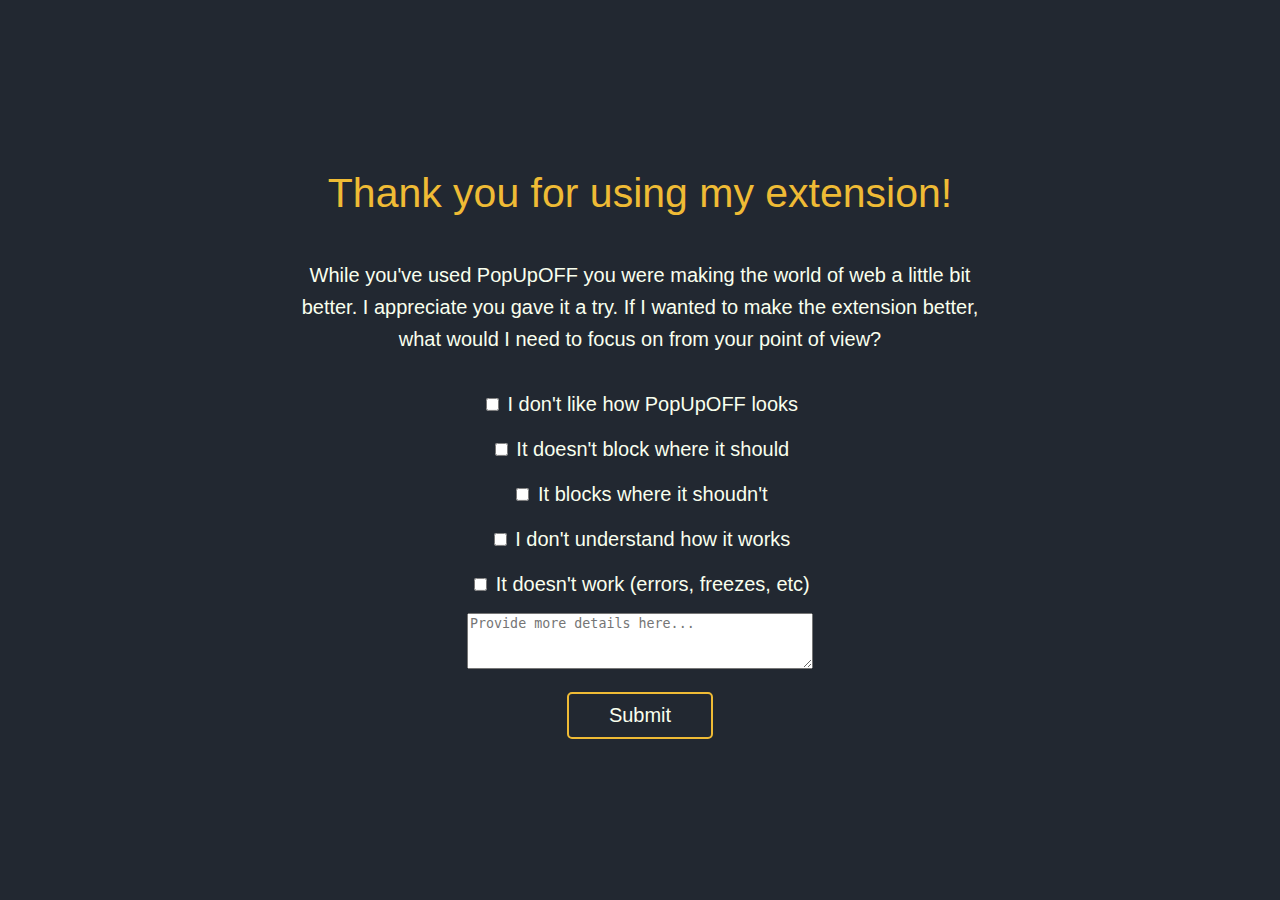
==== pages/delete.html @ 9b5b0250 "new page" ====
<!DOCTYPE html>
<html lang="en">
<head>
	<meta charset="UTF-8">
	<meta name="viewport" content="width=device-width, initial-scale=1.0">
	<meta name="Description" content="Non-comercial and open-source browser extension. Removes popups, overlays, cookie and 'please, disable adBlock' notifications.">

	<meta property="og:title" content="PopUpOFF - Free browser extension that eliminates all sorts of overlays." />
	<meta property="og:type" content="product" />
	<meta property="og:image" content="../images/logofull.png" />
	<meta property="og:url" content="https://romanisthere.github.io/PopUpOFF-Website/index.html" />
	<meta property="og:description" content="Non-comercial and open-source browser extension. Removes popups, overlays, cookie and 'please, disable adBlock' notifications. I made it for myself. Enjoy the original look of the internet."/>

	<link rel="shortcut icon" type="image/png" href="../logo32.png"/>

	<link rel="stylesheet" href="../css/base.css">
	<link rel="stylesheet" href="../css/main.css">
	<link rel="stylesheet" href="../css/main-non-crit.css" media="print" onload="this.media='all'">
	<link rel="stylesheet" href="../css/delete.css">

	<script defer src="../js/delete.js"></script>

	<title>Thank you for using PopUpOFF.</title>
</head>
<body>
	<section class="quiz">
		<header class="text">
			<h1 class="text__header">
				Thank you for using my extension!
			</h1>
			<div class="text__content">
				While you've used PopUpOFF you were making the world of web a little bit better. I appreciate you gave it a try. If I wanted to make the extension better, what would I need to focus on from your point of view?
			</div>
		</header>

		<form class="form" action="#">
			<div class="form__grp">
				<input class="form__inp" type="checkbox" id="option1" name="option1" value="Design">
				<label class="form__label" for="option1">I don't like how PopUpOFF looks</label>
			</div>
			<div class="form__grp">
				<input class="form__inp" type="checkbox" id="option2" name="option2" value="Should_block">
				<label class="form__label" for="option2">It doesn't block where it should</label>
			</div>
			<div class="form__grp">
				<input class="form__inp" type="checkbox" id="option3" name="option3" value="Should_not_block">
				<label class="form__label" for="option3">It blocks where it shoudn't</label>
			</div>
			<div class="form__grp">
				<input class="form__inp" type="checkbox" id="option4" name="option4" value="Do_not_understand">
				<label class="form__label" for="option4">I don't understand how it works</label>
			</div>
			<div class="form__grp">
				<input class="form__inp" type="checkbox" id="option5" name="option5" value="Should_not_block">
				<label class="form__label" for="option5">It doesn't work (errors, freezes, etc)</label>
			</div>
			<div class="form__grp">
				<textarea class="form__area" name="clarification" placeholder="Provide more details here..."></textarea>
			</div>
			<button class="form__btn">Submit</button>
		</form>
	</section>
</body>
</html>
---- css/base.css ----
body,html{position:relative;overflow:hidden;width:100%;height:100%;background-color:#222831;color:#f9ffee;padding:0;margin:0;font-family:-apple-system,BlinkMacSystemFont,"Segoe UI",Roboto,Oxygen-Sans,Ubuntu,Cantarell,"Helvetica Neue",sans-serif;line-height:1.59;font-weight:300;font-size:18px;-webkit-tap-highlight-color:transparent}figure,h1,h2,h3,h4,p{margin:0}a{display:block;color:#ccc;color:#f9ffee;text-decoration:none;transition:all ease .4s}a:hover{color:#efbb35}li,ul{margin:0;padding:0;list-style:none}.in_text_link{display:inline;text-decoration:underline;text-decoration-color:#efbb35}.col_text{color:#efbb35}.policy{max-width:1000px;margin:0 auto}
---- css/main.css ----
.logo {
    position: absolute;
    right: 40px;
    bottom: 40px;
    width: 200px
}

.top {
    text-align: center;
    position: relative
}

.top__hidden {
    position: absolute;
    z-index: -100;

    height: 0;
    width: 0;
    opacity: 0;
}

.top__bold {
    position: relative;
    display: inline-block;

    padding: 0 40px;

    font-size: 130px;
    font-weight: 700;
    color: #efbb35;
    text-transform: uppercase;
    transition: none;
}

.top__text {
    font-size: 30px;
    font-weight: 100;
    color: #efbb35;
    transition: none;

    padding-bottom: 50px;
}

.show.top__text {
    transform: translateY(-90px) scale(2.5, 2.5);
    position: relative;
    z-index: 3
}

.hide.top-interactive_1 {
    opacity: 0
}

.top-interactive_2 {
    position: absolute;

    padding: 40px 0;
    left: 50%;
    transform: translateX(-50%);

    opacity: 0;

    font-size: 80px;
    color: #efbb35;
    transition: none;
}

.show.top-interactive_2 {
    opacity: 1;
    z-index: 2
}

.hide.top-interactive_2 {
    opacity: 0;
    z-index: 1;
    cursor: auto
}

.middle {
    position: relative;
    display: flex;
    flex-wrap: wrap;
    justify-content: center;
    align-items: center
}

.middle__item {
    width: 100%;
    max-height: 40px;
    overflow: hidden;
    text-align: center;
    transition: none;
}

.middle__link {
    font-size: 24px;

    transition: none;
}

.middle__item:not(.opened) .middle__wrap {
    height: 0!important
}

.middle__wrap {
    height: 0;
    overflow: hidden;
    opacity: 0;
    transition: all ease 1.5s
}

.opened .middle__wrap {
    position: relative;
    z-index: 2;

    opacity: 1;
}

.condition .middle__item:not(.opened) {
    max-height: 0;
    opacity: 0
}

.middle__item:not(.opened) .middle__video {
    width: 0;
}

.middle__close {
    opacity: 0;
    transition: opacity ease .5s .5s, color ease 1s
}

.opened .middle__close {
    opacity: 1;
    color: #efbb35
}

.middle__close-pad_top {
    margin-top: 30px
}

.cont_wr {
    display: flex;
    justify-content: space-around;
    flex-wrap: wrap
}

.cont_wr__image {
    display: block
}

.cont_wr__item {
    width: 100%
}

.cont_wr__img_item {
    width: 25%;
    transition: transform ease 1s;
    display: block;
}

.cont_wr__img_item:hover {
    transform: scale(1.2, 1.2)
}

.cont_wr__item p {
    width: 47%;
    margin: 0 auto 20px
}

.mobile {
    display: none
}

.greeting {
	position: absolute;

	bottom: 20px;
	left: 0;
	right: 0;
	padding: 0 50px;

	text-align: center;

	opacity: 0;
	z-index: -1;
}

.greeting-vis {
	opacity: 1;
	z-index: 1;

	transition: all ease 1s 3s;
}

.greeting-hid {
	opacity: 0;
	z-index: -1;

	transition: all ease 2s;
}

.solo_link{
    display: block;

    padding-bottom: 20px;
}

.store_links__logo{
    height: 60px;
    width: 68px;
}

.popUp {
    position: absolute;
    z-index: -1;
    opacity: 0;
}

.upd-hide {
    display: none;
}

.upd-show {
    display: block;
}

@media screen and (max-width:1601px) {
    .top__text {
        padding-bottom: 20px
    }
    .middle__link.clicked {
        margin-bottom: 20px
    }
    .cont_wr__item p {
        width: 50%;
    }
}

@media screen and (max-width:1439px) {
    .top__bold {
        font-size: 90px
    }
    .top-interactive_2 {
        font-size: 60px;
        padding: 25px 0
    }
    .show.top__text {
        transform: translateY(-84px) scale(2, 2)
    }
    .middle__link {
        font-size: 20px
    }
    .middle__item {
        max-height: 36px
    }
    .middle__close-pad_top {
        margin-top: 20px
    }
    .cont_wr__item p {
        margin-bottom: 14px;
        font-size: 16px
    }
    .popUp__text {
        font-size: 20px
    }
    .middle__video{
    	width: 400px;
    	height: 226px;
    }
}

@media screen and (max-width:1023px) {
    body, html{
    	overflow: initial;
    }
    footer{
    	display: none;
    }
    .middle__item,
    .middle__item:not(.opened) .middle__wrap{
    	max-height: initial;
    	height: auto !important;
    }
    .middle__wrap{
    	opacity: 1;

    	padding-bottom: 20px;
    }
    .cont_wr__item p{
    	width: 100%;
    	padding: 0 20px;

    	-webkit-box-sizing: border-box;
    	-moz-box-sizing: border-box;
    	box-sizing: border-box;
    }
    .middle__close{
    	display: none;
    }
    .top__bold{
    	font-size: 50px;
    }
    .top__text{
    	font-size: 22px;
    }
    .middle__link{
    	text-decoration: underline;
    	font-weight: normal;

    	padding-bottom: 20px;
    }
    .popUp{
    	display: none;
    }
    .cont_wr__image {
        width: 100%;
        height: auto;
    }
    .middle__item:not(.opened) .middle__video {
        width: auto;
    }
}
---- css/main-non-crit.css ----
/*// non critical css for main page //*/
.logo__img {
    width: 100%
}

.logo g>g path {
    transition: all ease .6s
}

.logo:hover g>g path {
    fill: #efbb35
}

.logo:hover g>g:nth-child(3) path {
    fill: #f9ffee
}

.top-interactive_1.hide,
.top-interactive_1:hover,
.top-interactive_2.hide,
.top-interactive_2:hover {
    color: #6bb756
}

.top__text {
    transition: all ease 1.5s 1.8s
}

.top__bold {
    transition: all ease 1.4s;
}

.top-interactive_2 {
    transition: opacity ease 1.5s 1s, color ease 1.4s;
}

.middle__link {
    transition: all ease 1.5s
}

.top__text::selection,
.in_text_link::selection {
    color: #6bb756
}

.top-interactive_1::selection,
.top-interactive_2::selection,
br::selection,
.in_text_link::selection {
    background-color: #333
}

.middle__item {
    transition: all ease 1.5s;
}

.middle__item.opened {
    max-height: 550px
}

.middle__close::selection,
.middle__link::selection {
    color: #6bb756
}

.middle__link.clicked {
    margin-bottom: 40px
}

.opened .middle__close:hover {
    color: #f9ffee
}

.cont_wr__item p::selection {
    color: #efbb35;
    background-color: #222
}

.cont_wr-col{
    color: #efbb35;
}

.cont_wr-col::selection{
    color: #f9ffee;
    background-color: #222
}

.popUp__wrap {
    position: absolute;
    width: 100%;
    max-width: 80%;
    height: 100%;
    max-height: 80%;
    left: 10%;
    right: 10%;
    top: 10%;
    bottom: 10%;
    transform: translateX(130%);
    transition: all ease 1s
}

.show .popUp__wrap {
    transform: none
}

.hide .popUp__wrap {
    transform: translateX(130%)
}

.popUp {
    left: 0;
    right: 0;
    top: 0;
    bottom: 0;
    background-color: rgba(0, 0, 0, .8)
}

.show.popUp {
    opacity: 1;
    z-index: 4;
    transition: opacity ease .4s
}

.hide.popUp {
    opacity: 0;
    transition: opacity ease .4s .6s
}

.popUp__img {
    height: 100%;
    width: 100%;
    object-fit: contain
}

.popUp__close {
    position: absolute;
    width: 40px;
    height: 40px;
    right: 40px;
    top: 5%;
    transform: translateY(-50%)
}

.outer {
    position: relative;
    margin: auto;
    width: 40px;
    cursor: pointer;
    height: 100%
}

.inner {
    width: inherit;
    text-align: center;
    height: 100%
}

.close_label {
    font-size: .8em;
    line-height: 2.7em;
    text-transform: uppercase;
    color: #fff;
    transition: all .3s ease-in;
    opacity: 0;
    cursor: pointer
}

.inner:after,
.inner:before {
    position: absolute;
    content: '';
    height: 1px;
    width: inherit;
    background: #efbb35;
    left: 0;
    transition: all .3s ease-in
}

.inner:before {
    top: 50%;
    transform: rotate(45deg)
}

.inner:after {
    bottom: 50%;
    transform: rotate(-45deg)
}

.outer:hover .close_label {
    opacity: 1
}

.outer:hover .inner:after,
.outer:hover .inner:before {
    transform: rotate(0)
}

.outer:hover .inner:before {
    top: 0
}

.outer:hover .inner:after {
    bottom: 0
}

.popUp__text {
    position: absolute;
    display: flex;
    justify-content: center;
    align-items: center;
    text-align: center;
    top: 0;
    left: 10%;
    right: 10%;
    bottom: 90%;
    font-size: 26px;
    opacity: 0
}

.close_label::selection {
    color: #6bb756
}

.cont_wr__image::selection {
    background-color: #333
}

.popUp__img::selection,
.popUp__text::selection {
    background-color: #6bb756
}

.show .popUp__text {
    opacity: 1;
    transition: all ease .5s .5s
}

.hide .popUp__text {
    opacity: 0;
    transition: all ease .5s .2s
}

.store_links{
    position: absolute;

    bottom: 68px;
    left: 57px;
}

.store_links__logo{
    -webkit-transition: all ease .3s .1s;
    -o-transition: all ease .3s .1s;
    transition: all ease .3s .1s;
}

.store_links:hover .store_links__logo{
    filter: blur(1px);
}

.store_links:hover .store_links__logo:hover{
    filter: drop-shadow( 0px 0px 5px rgba(239, 187, 53, 1)) blur(0);
    /*filter: drop-shadow( 0px 0px 8px rgba(0, 0, 0, 1)) blur(0);*/
}

.follow{
    display: inline-block;

    -webkit-transition: color ease .4s;
    -o-transition: color ease .4s;
    transition: color ease .4s;
}

.follow__icon{
    margin: 5px 2px 0 2px;
    width: 28px;
    height: 28px;
}

.follow__tw,
.follow__tg{
    transition: all ease .4s;
}

.follow:hover .follow__tw,
.follow:hover .follow__tg{
    fill: #efbb35;
}

@media screen and (max-width:1439px) {
    .follow__icon{
        margin-top: 2px;
        width: 24px;
        height: 24px;
    }
}

@media screen and (max-height: 670px) {
    .top__bold {
        font-size: 70px;
    }

    .top__text {
        font-size: 24px;
    }

    .middle__link.clicked {
        margin-bottom: 20px;
    }

    .cont_wr__item p {
        margin-bottom: 12px;
    }
}

@media screen and (max-width:1023px) {
    .follow__icon{
        margin-bottom: 50px;
        width: 34px;
        height: 34px;
    }
}
---- css/delete.css ----
html, body {
    text-align: center;
    height: 100%;

    --yel-col: #efbb35;
    --dark-col: #222831;
    --white-col: #f9ffee;

    font-size: 20px;
}

.quiz {
    position: absolute;

    width: 680px;
    padding: 0 20px;
    top: 50%;
    left: 50%;
    transform: translate(-50%, -50%);
}

.text {
    width: 100%;
}

.text__content {
    margin: 34px 0;
}

.text__header {
    margin-bottom: 34px;

    color: var(--yel-col);
    font-weight: normal;
    font-size: 41px;
    line-height: 65px;
}

.form__grp {
    margin-bottom: 13px;
}

.form__area {
    width: 340px;
    height: 50px;
}

.form__btn {
    padding: 10px 40px;
    border-radius: 5px;

    background-color: var(--dark-col);
    border: var(--yel-col) 2px solid;
    cursor: pointer;

    color: var(--white-col);
    font-size: 20px;

    transition: all ease .3s;
}

.form__btn:hover {
    color: var(--yel-col);
}
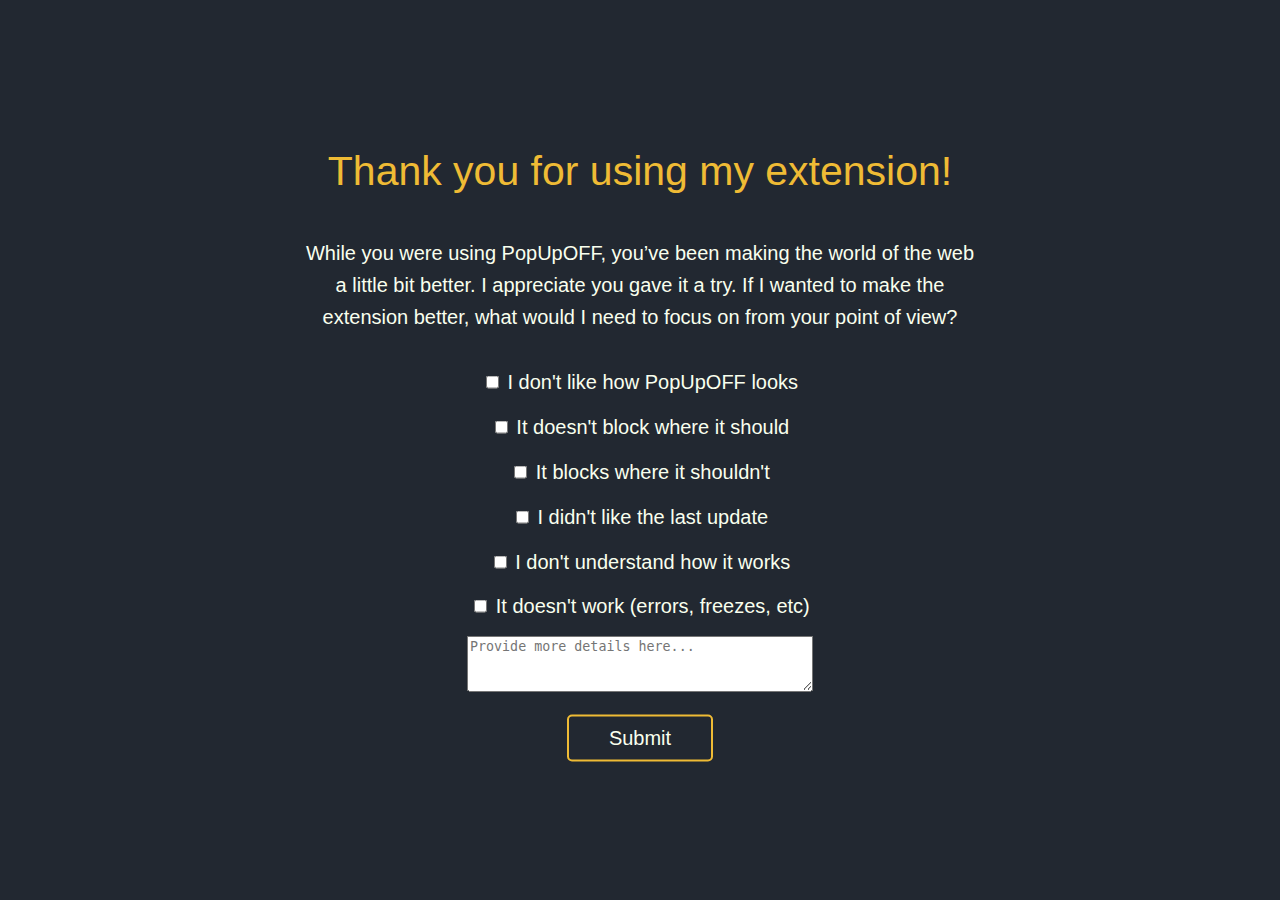
==== commit a2006407: "prepare to prod" ====
--- a/pages/delete.html
+++ b/pages/delete.html
@@ -29,11 +29,11 @@
 				Thank you for using my extension!
 			</h1>
 			<div class="text__content">
-				While you've used PopUpOFF you were making the world of web a little bit better. I appreciate you gave it a try. If I wanted to make the extension better, what would I need to focus on from your point of view?
+				While you were using PopUpOFF, you’ve been making the world of the web a little bit better. I appreciate you gave it a try. If I wanted to make the extension better, what would I need to focus on from your point of view?
 			</div>
 		</header>
 
-		<form class="form" action="#">
+		<form class="form" method="post" action="http://localhost:3000/contact">
 			<div class="form__grp">
 				<input class="form__inp" type="checkbox" id="option1" name="option1" value="Design">
 				<label class="form__label" for="option1">I don't like how PopUpOFF looks</label>
@@ -44,15 +44,19 @@
 			</div>
 			<div class="form__grp">
 				<input class="form__inp" type="checkbox" id="option3" name="option3" value="Should_not_block">
-				<label class="form__label" for="option3">It blocks where it shoudn't</label>
+				<label class="form__label" for="option3">It blocks where it shouldn't</label>
 			</div>
 			<div class="form__grp">
-				<input class="form__inp" type="checkbox" id="option4" name="option4" value="Do_not_understand">
-				<label class="form__label" for="option4">I don't understand how it works</label>
+				<input class="form__inp" type="checkbox" id="option4" name="option4" value="Last_update">
+				<label class="form__label" for="option4">I didn't like the last update</label>
 			</div>
 			<div class="form__grp">
-				<input class="form__inp" type="checkbox" id="option5" name="option5" value="Should_not_block">
-				<label class="form__label" for="option5">It doesn't work (errors, freezes, etc)</label>
+				<input class="form__inp" type="checkbox" id="option5" name="option5" value="Do_not_understand">
+				<label class="form__label" for="option5">I don't understand how it works</label>
+			</div>
+			<div class="form__grp">
+				<input class="form__inp" type="checkbox" id="option6" name="option6" value="Should_not_block">
+				<label class="form__label" for="option6">It doesn't work (errors, freezes, etc)</label>
 			</div>
 			<div class="form__grp">
 				<textarea class="form__area" name="clarification" placeholder="Provide more details here..."></textarea>
@@ -60,5 +64,27 @@
 			<button class="form__btn">Submit</button>
 		</form>
 	</section>
+
+	<div class="popup_overlay">
+		<div class="popup">
+			Thank you, I will improve it shortly. Better start to get used to popups everywhere.
+			</br></br>
+			Follow updates on the other projects of mine:
+			<a
+				href="https://twitter.com/RomanistHere"
+				target="_blank"
+				title="Follow the news in Twitter"
+				aria-label="link to Twitter"
+				rel="noreferrer"
+				class="link">Twitter</a>,
+			<a
+				href="https://t.me/BetterWebNews"
+				target="_blank"
+				title="Follow the news in Telegram"
+				aria-label="link to Telegram"
+				rel="noreferrer"
+				class="link">Telegram</a>
+		</div>
+	</div>
 </body>
 </html>
--- a/css/delete.css
+++ b/css/delete.css
@@ -62,3 +62,68 @@
 .form__btn:hover {
     color: var(--yel-col);
 }
+
+.link {
+    display: inline-block;
+
+    text-decoration: underline;
+}
+
+.popup {
+    position: fixed;
+
+    top: 50%;
+    left: 50%;
+    transform: translate(-50%, -50%);
+    padding: 80px 100px;
+    width: 500px;
+    border-radius: 40px;
+
+    background-color: var(--dark-col);
+    border: 15px solid var(--yel-col);
+
+    font-size: 26px;
+    font-weight: normal;
+}
+
+.popup_overlay {
+    position: fixed;
+    display: none;
+
+    top: 0;
+    left: 0;
+    right: 0;
+    bottom: 0;
+
+    backdrop-filter: blur(5px);
+}
+
+.popup_overlay-show {
+    display: block;
+
+    animation: appearing .5s ease;
+}
+
+@keyframes appearing {
+    0% {
+        opacity: 0;
+    },
+    100% {
+        opacity: 1;
+    }
+}
+
+@media screen and (max-height: 650px) {
+    html,
+    body {
+        font-size: 16px;
+    }
+
+    .text__content {
+        margin: 20px;
+    }
+
+    .text__header {
+        margin-bottom: 20px;
+    }
+}
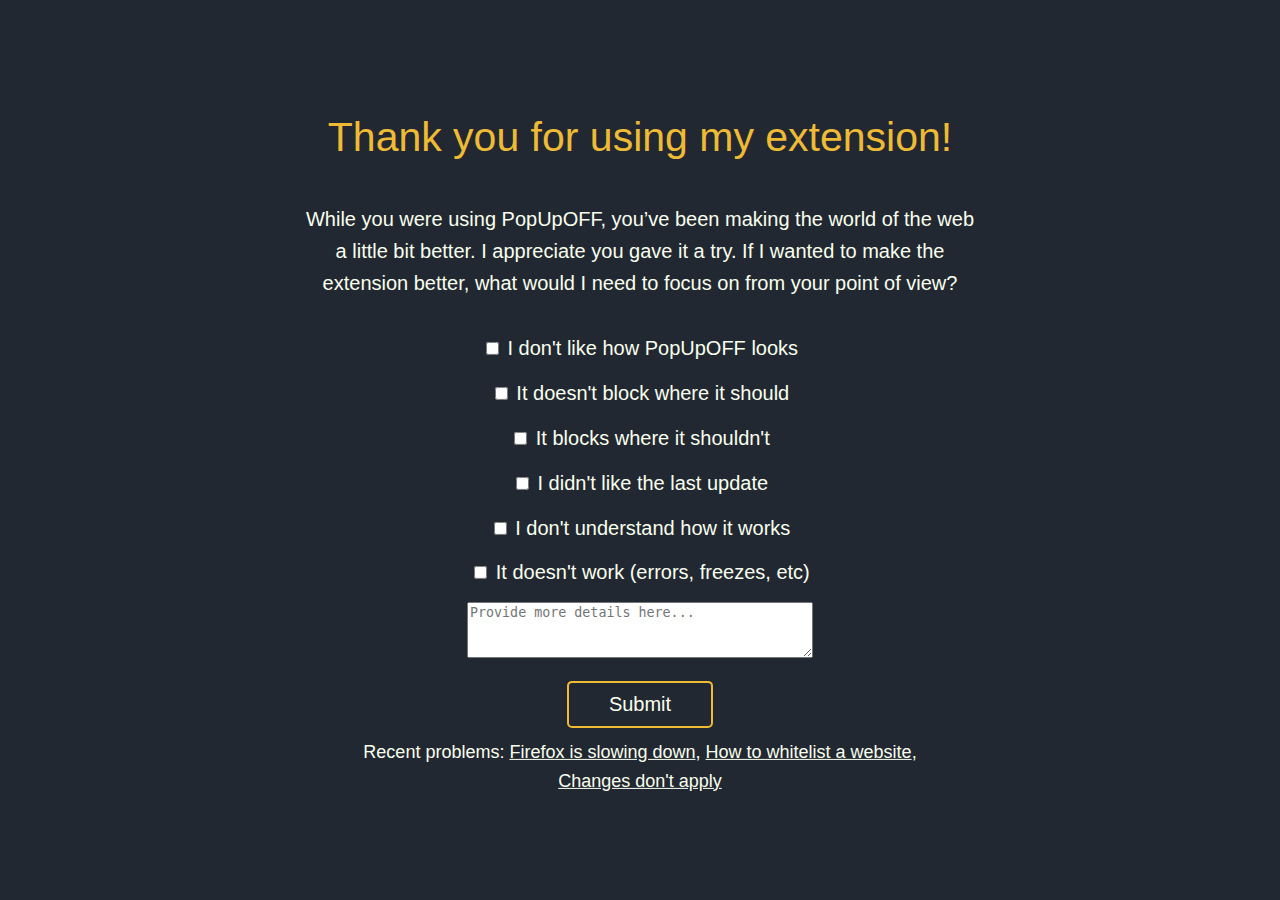
==== commit 6a36d012: "add troubleshooting" ====
--- a/pages/delete.html
+++ b/pages/delete.html
@@ -19,6 +19,8 @@
 	<link rel="stylesheet" href="../css/delete.css">
 
 	<script defer src="../js/delete.js"></script>
+
+	<script async defer data-domain="romanisthere.github.io/posts" src="https://plausible.io/js/plausible.js"></script>
 
 	<title>Thank you for using PopUpOFF.</title>
 </head>
@@ -63,6 +65,9 @@
 			</div>
 			<button class="form__btn">Submit</button>
 		</form>
+		<p class="form__desc">
+			Recent problems: <a href="https://romanisthere.github.io/posts/popupoff-troubleshooting/#firefox" target="_blank" class="form__link">Firefox is slowing down</a>, <a href="https://romanisthere.github.io/posts/popupoff-troubleshooting/#whitelist" target="_blank" class="form__link">How to whitelist a website</a>, <a href="https://romanisthere.github.io/posts/popupoff-troubleshooting/#changes" target="_blank" class="form__link">Changes don't apply</a>
+		</p>
 	</section>
 
 	<div class="popup_overlay">
--- a/css/main-non-crit.css
+++ b/css/main-non-crit.css
@@ -247,11 +247,11 @@
     left: 57px;
 }
 
-.store_links__logo{
+/* .store_links__logo{
     -webkit-transition: all ease .3s .1s;
     -o-transition: all ease .3s .1s;
     transition: all ease .3s .1s;
-}
+} */
 
 .store_links:hover .store_links__logo{
     filter: blur(1px);
--- a/css/delete.css
+++ b/css/delete.css
@@ -61,6 +61,18 @@
 
 .form__btn:hover {
     color: var(--yel-col);
+}
+
+.form__desc {
+    padding-top: 10px;
+
+    font-size: 18px;
+}
+
+.form__link {
+    display: inline-block;
+
+    text-decoration: underline;
 }
 
 .link {
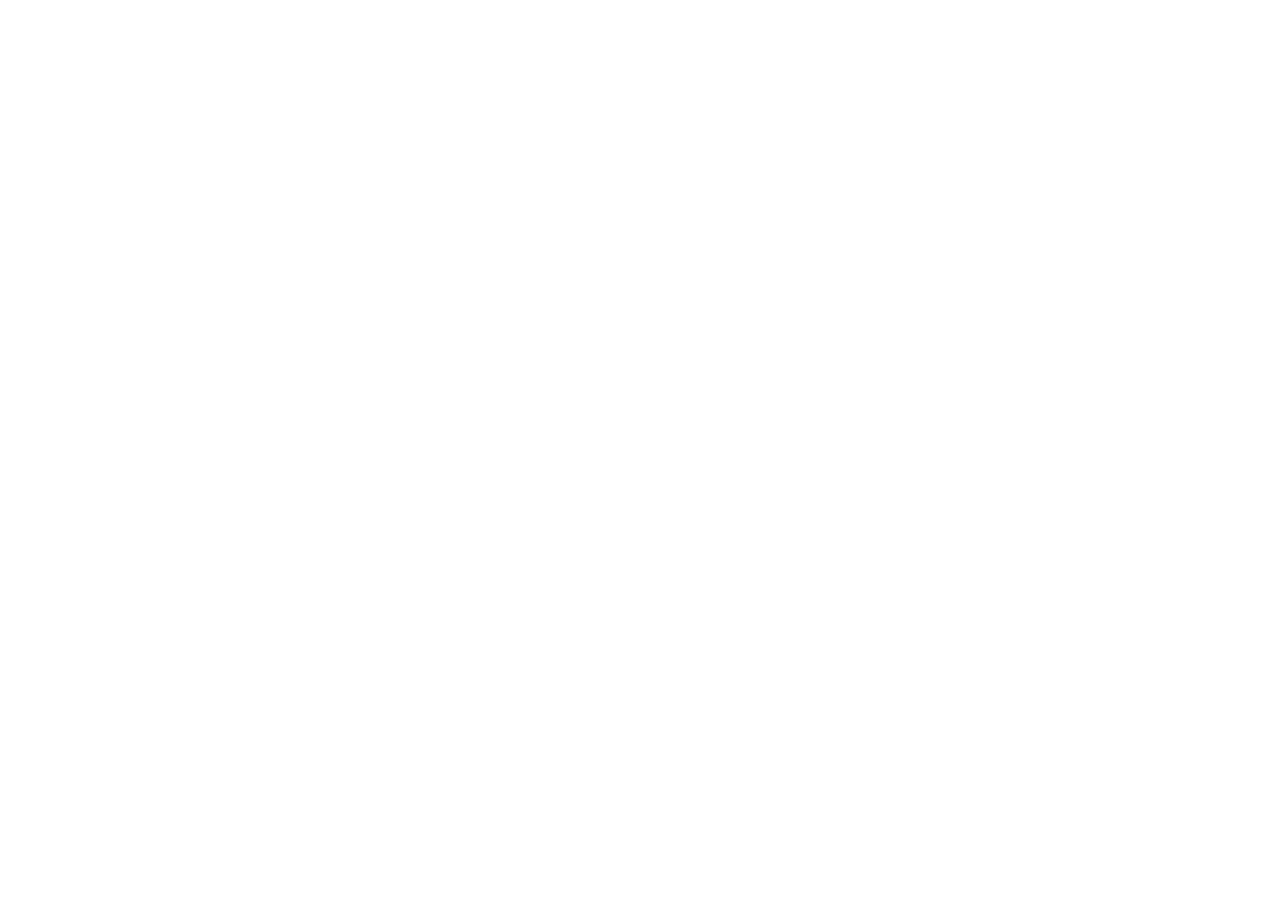
==== commit 885d06bd: "Update delete.html" ====
--- a/pages/delete.html
+++ b/pages/delete.html
@@ -2,6 +2,10 @@
 <html lang="en">
 <head>
 	<meta charset="UTF-8">
+	
+	<meta http-equiv="refresh" content="0; url=https://popupoff.org/why-delete">
+	<link rel="canonical" href="https://popupoff.org/why-delete" />
+	
 	<meta name="viewport" content="width=device-width, initial-scale=1.0">
 	<meta name="Description" content="Non-comercial and open-source browser extension. Removes popups, overlays, cookie and 'please, disable adBlock' notifications.">
 
